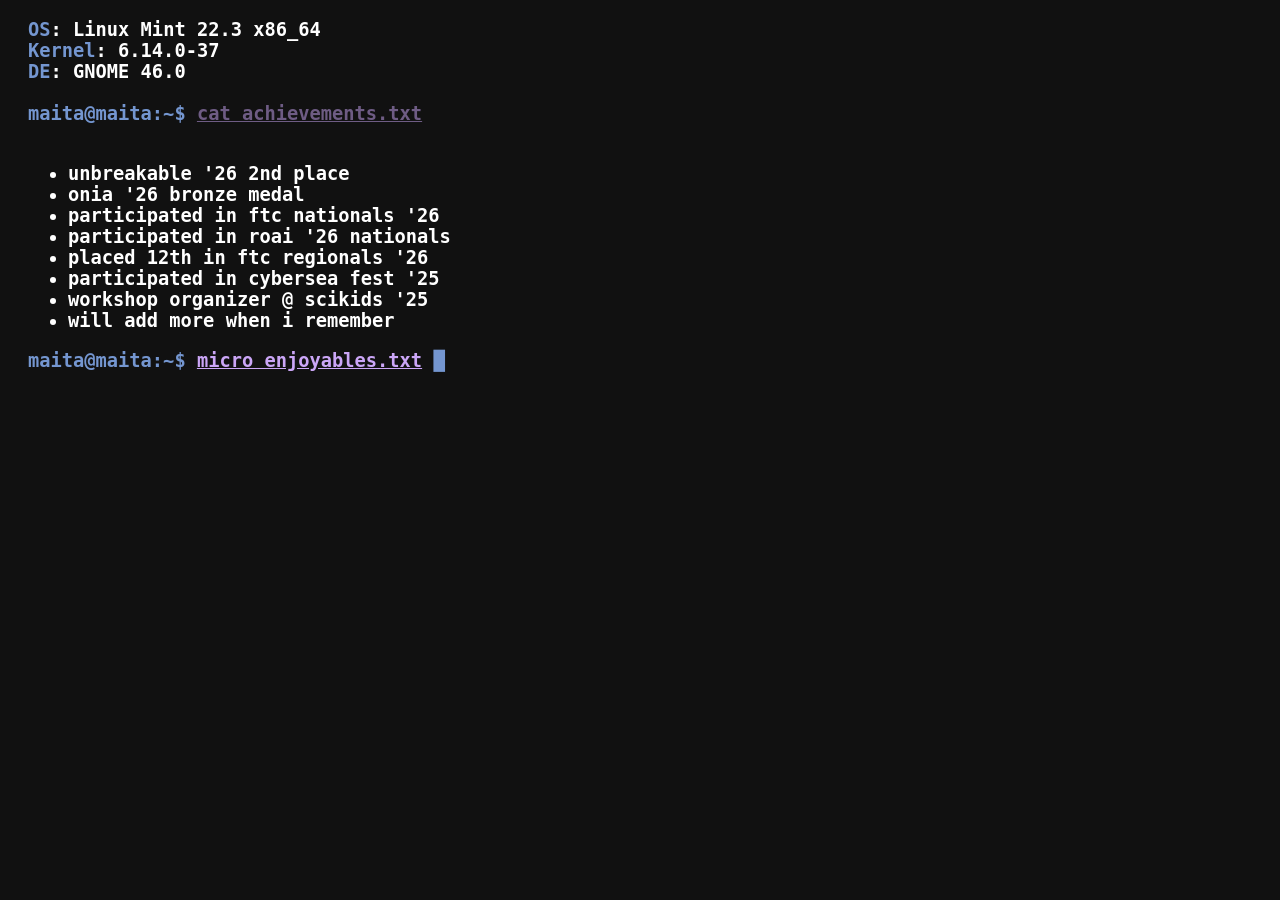
==== achievements.html @ 4137279d "oops more nixos mentions" ====
<!DOCTYPE html>
<html lang="en">
<head>
    <meta charset="UTF-8">
    <meta name="viewport" content="width=device-width, initial-scale=1.0">
    <title>maitable</title>
    <link rel="stylesheet" href="style.css">
    <script src="script.js" defer></script>
</head>
<body style="background-color: rgb(17, 17, 17); color: fff;">
    <div class="container">
        <h3><span class="nixos">OS</span>: Linux Mint 22.3 x86_64 <br>
            <span class="nixos">Kernel</span>: 6.14.0-37<br>
            <span class="nixos">DE</span>: GNOME 46.0<br><br>
            <span class="nixos">maita@maita:~$ </span> <a href="achievements.html" class="more_clickable">cat achievements.txt</a><br><br>
            <ul>
                <li>unbreakable '26 2nd place</li>
                <li>onia '26 bronze medal</li>
                <li>participated in ftc nationals '26</li>
                <li>participated in roai '26 nationals</li>
                <li>placed 12th in ftc regionals '26</li>
                <li>participated in cybersea fest '25 </li>
                <li>workshop organizer @ scikids '25</li>
                <li>will add more when i remember</li>
            </ul>
            <span class="nixos">maita@maita:~$ </span> <a href="enjoyables.html" class="more_clickable">micro enjoyables.txt</a>&nbsp;<span class="cursor"></span> <br>
        </h3>
    </div>

</body>

</html>
---- style.css ----
.container {
    max-width: 2000px;
    margin: 0 auto;
    padding: 0 20px;
    color: #ffffff;
    font-family: monospace, 'Lucida Sans', 'Lucida Sans Regular', 'Lucida Grande', 'Lucida Sans Unicode', Geneva, Verdana, sans-serif
}
.h1 {
    font-size: 2.5rem;
    font-weight: 700;
    color: #ffffff;
    margin-bottom: 16px;
}

.clickable{
    background-color: #cba6f7;
    color:black; 
}

.more_clickable{
    color: #cba6f7; 
}

.nixos {
    color: #7496d0;
}

.container.ul::before::before{
    content : '•';
}

.active {
    opacity: 0.5;
    pointer-events: none;
    cursor: default;
}

.cursor::after {
      content: '█';
      color: #7496d0;
      animation: blink 1s step-end infinite;
}

  @keyframes blink {
      50% { opacity: 0; }
}
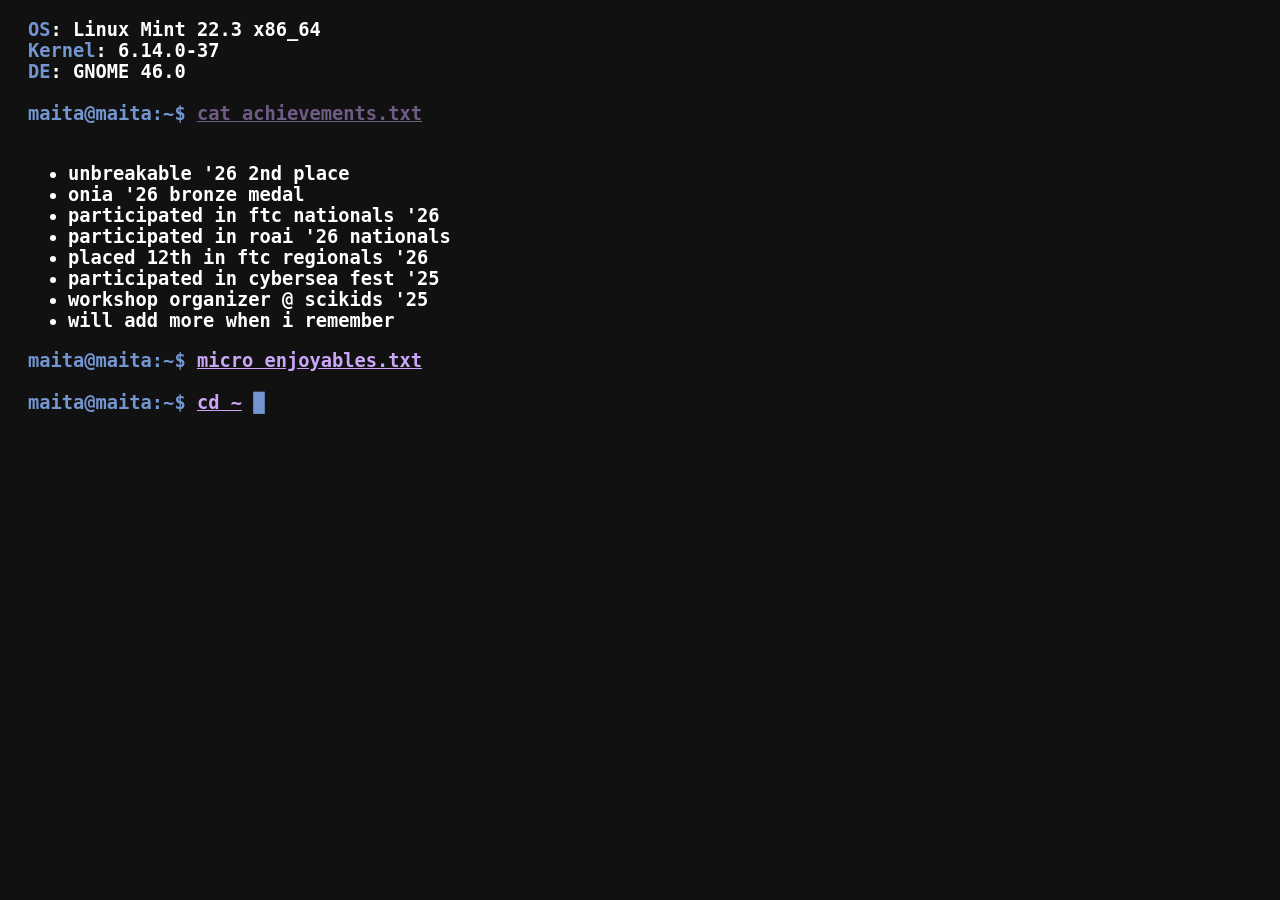
==== commit cfacda27: "link i do not like" ====
--- a/achievements.html
+++ b/achievements.html
@@ -23,7 +23,8 @@
                 <li>workshop organizer @ scikids '25</li>
                 <li>will add more when i remember</li>
             </ul>
-            <span class="nixos">maita@maita:~$ </span> <a href="enjoyables.html" class="more_clickable">micro enjoyables.txt</a>&nbsp;<span class="cursor"></span> <br>
+            <span class="nixos">maita@maita:~$ </span> <a href="enjoyables.html" class="more_clickable">micro enjoyables.txt</a><br><br>
+            <span class="nixos">maita@maita:~$ </span> <a href="intro.html" class="more_clickable">cd ~</a>&nbsp;<span class="cursor"></span> <br>
         </h3>
     </div>
 
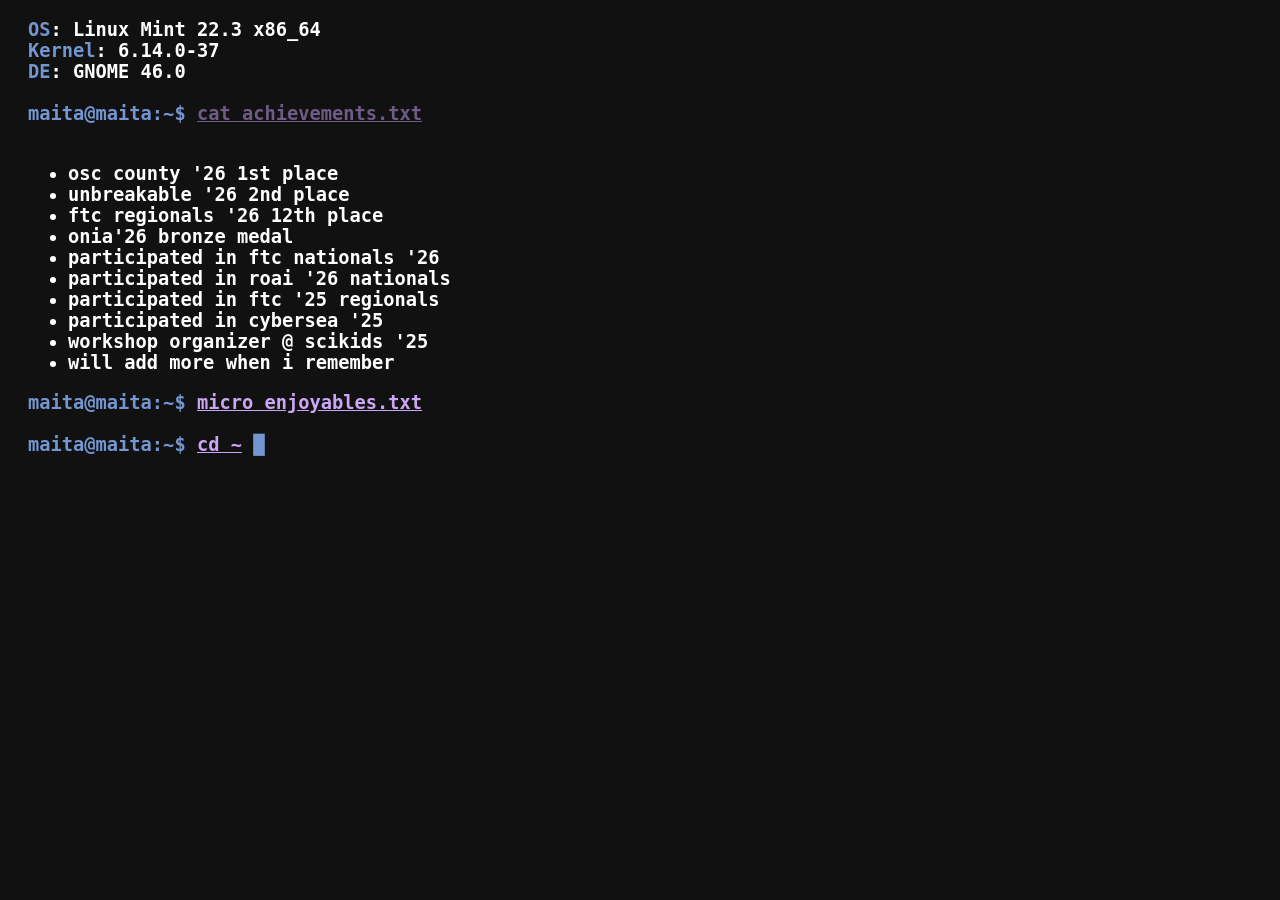
==== commit 226184b8: "render stuff from json and add emoji favicon" ====
--- a/achievements.html
+++ b/achievements.html
@@ -6,6 +6,7 @@
     <title>maitable</title>
     <link rel="stylesheet" href="style.css">
     <script src="script.js" defer></script>
+    <link rel="icon" href="data:image/svg+xml,<svg xmlns='http://www.w3.org/2000/svg' viewBox='0 0 100 100'><text y='.9em' font-size='90'>🐟</text></svg>">               
 </head>
 <body style="background-color: rgb(17, 17, 17); color: fff;">
     <div class="container">
@@ -14,14 +15,7 @@
             <span class="nixos">DE</span>: GNOME 46.0<br><br>
             <span class="nixos">maita@maita:~$ </span> <a href="achievements.html" class="more_clickable">cat achievements.txt</a><br><br>
             <ul>
-                <li>unbreakable '26 2nd place</li>
-                <li>onia '26 bronze medal</li>
-                <li>participated in ftc nationals '26</li>
-                <li>participated in roai '26 nationals</li>
-                <li>placed 12th in ftc regionals '26</li>
-                <li>participated in cybersea fest '25 </li>
-                <li>workshop organizer @ scikids '25</li>
-                <li>will add more when i remember</li>
+
             </ul>
             <span class="nixos">maita@maita:~$ </span> <a href="enjoyables.html" class="more_clickable">micro enjoyables.txt</a><br><br>
             <span class="nixos">maita@maita:~$ </span> <a href="intro.html" class="more_clickable">cd ~</a>&nbsp;<span class="cursor"></span> <br>
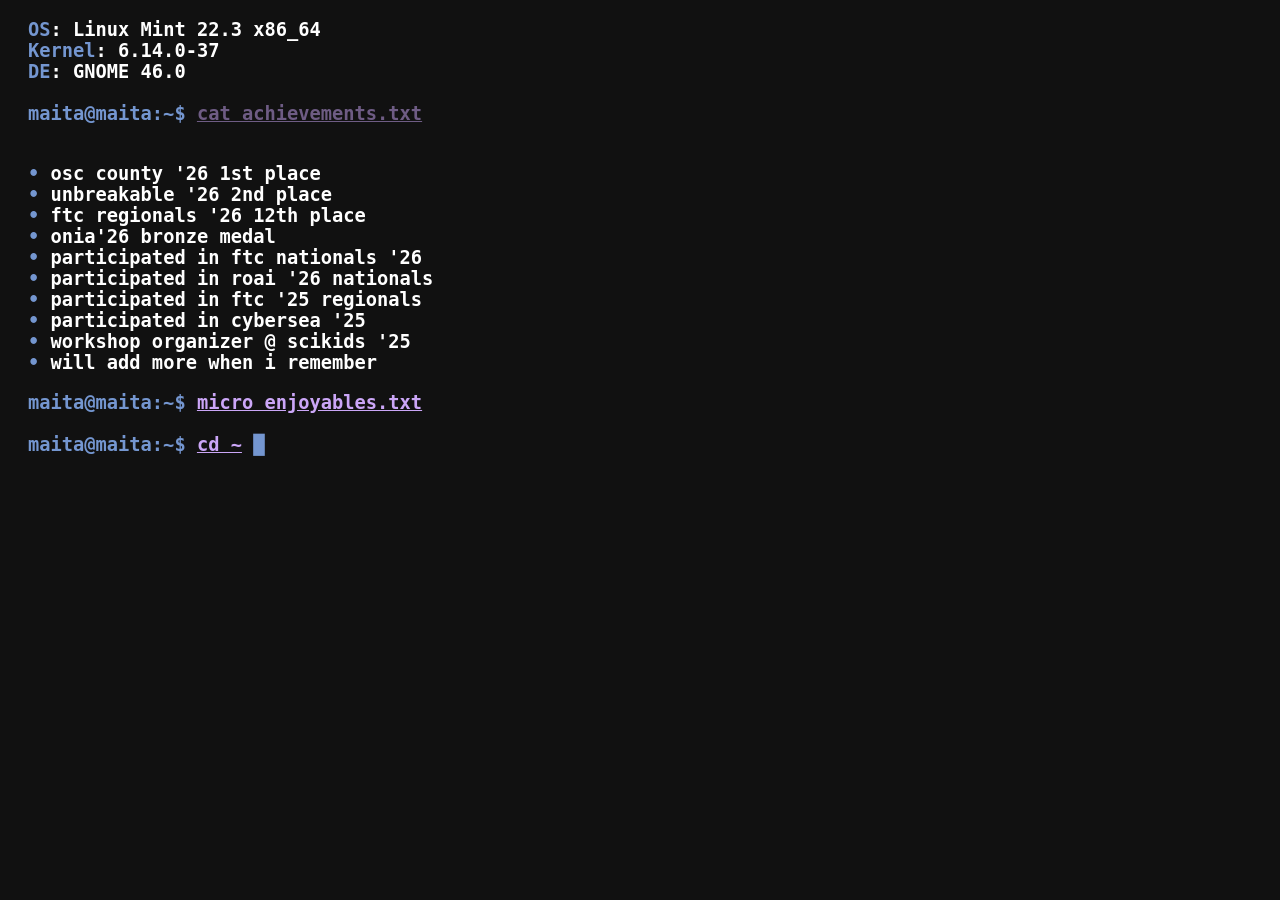
==== commit ee07e043: "ok" ====
--- a/achievements.html
+++ b/achievements.html
@@ -8,17 +8,18 @@
     <script src="script.js" defer></script>
     <link rel="icon" href="data:image/svg+xml,<svg xmlns='http://www.w3.org/2000/svg' viewBox='0 0 100 100'><text y='.9em' font-size='90'>🐟</text></svg>">               
 </head>
-<body style="background-color: rgb(17, 17, 17); color: fff;">
+<body>
     <div class="container">
-        <h3><span class="nixos">OS</span>: Linux Mint 22.3 x86_64 <br>
-            <span class="nixos">Kernel</span>: 6.14.0-37<br>
-            <span class="nixos">DE</span>: GNOME 46.0<br><br>
-            <span class="nixos">maita@maita:~$ </span> <a href="achievements.html" class="more_clickable">cat achievements.txt</a><br><br>
+        <h1 class="sr-only">achievements</h1>
+        <h3><span class="mint">OS</span>: Linux Mint 22.3 x86_64 <br>
+            <span class="mint">Kernel</span>: 6.14.0-37<br>
+            <span class="mint">DE</span>: GNOME 46.0<br><br>
+            <span class="mint">maita@maita:~$ </span> <a href="achievements.html" class="more_clickable">cat achievements.txt</a><br><br>
             <ul>
 
             </ul>
-            <span class="nixos">maita@maita:~$ </span> <a href="enjoyables.html" class="more_clickable">micro enjoyables.txt</a><br><br>
-            <span class="nixos">maita@maita:~$ </span> <a href="intro.html" class="more_clickable">cd ~</a>&nbsp;<span class="cursor"></span> <br>
+            <span class="mint">maita@maita:~$ </span> <a href="enjoyables.html" class="more_clickable">micro enjoyables.txt</a><br><br>
+            <span class="mint">maita@maita:~$ </span> <a href="intro.html" class="more_clickable">cd ~</a>&nbsp;<span class="cursor"></span> <br>
         </h3>
     </div>
 
--- a/style.css
+++ b/style.css
@@ -1,3 +1,8 @@
+body {
+    background-color: rgb(17, 17, 17);
+    color: #fff;
+}
+
 .container {
     max-width: 2000px;
     margin: 0 auto;
@@ -5,28 +10,39 @@
     color: #ffffff;
     font-family: monospace, 'Lucida Sans', 'Lucida Sans Regular', 'Lucida Grande', 'Lucida Sans Unicode', Geneva, Verdana, sans-serif
 }
-.h1 {
-    font-size: 2.5rem;
-    font-weight: 700;
-    color: #ffffff;
-    margin-bottom: 16px;
+.sr-only {
+    position: absolute;
+    width: 1px;
+    height: 1px;
+    padding: 0;
+    margin: -1px;
+    overflow: hidden;
+    clip: rect(0, 0, 0, 0);
+    white-space: nowrap;
+    border: 0;
 }
 
 .clickable{
     background-color: #cba6f7;
-    color:black; 
+    color:black;
 }
 
 .more_clickable{
-    color: #cba6f7; 
+    color: #cba6f7;
 }
 
-.nixos {
+.mint {
     color: #7496d0;
 }
 
-.container.ul::before::before{
-    content : '•';
+.container ul {
+    list-style: none;
+    padding-left: 0;
+}
+
+.container ul li::before {
+    content: '• ';
+    color: #7496d0;
 }
 
 .active {
@@ -43,4 +59,4 @@
 
   @keyframes blink {
       50% { opacity: 0; }
-}+}
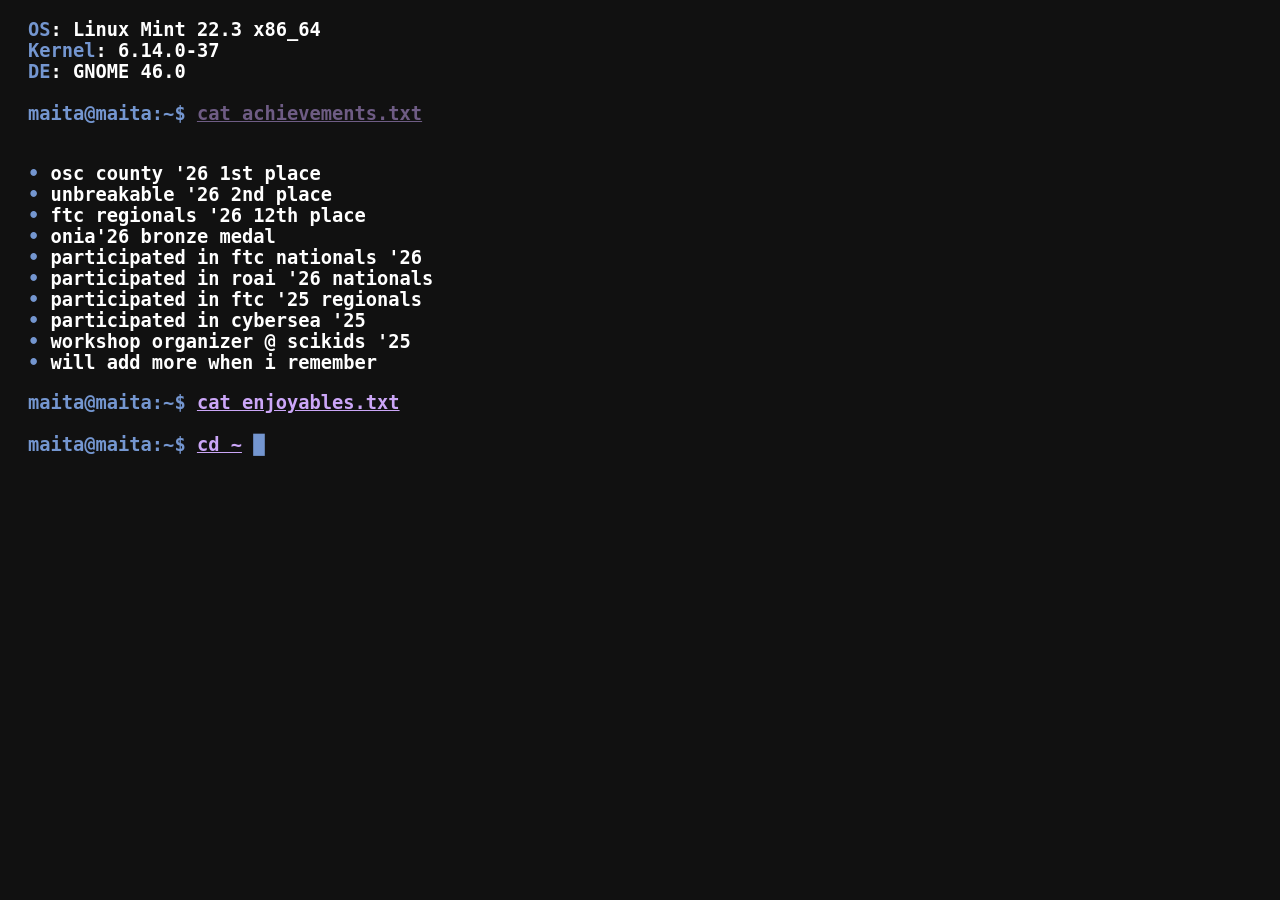
==== commit 768dadfa: "cat instead of micro" ====
--- a/achievements.html
+++ b/achievements.html
@@ -18,7 +18,7 @@
             <ul>
 
             </ul>
-            <span class="mint">maita@maita:~$ </span> <a href="enjoyables.html" class="more_clickable">micro enjoyables.txt</a><br><br>
+            <span class="mint">maita@maita:~$ </span> <a href="enjoyables.html" class="more_clickable">cat enjoyables.txt</a><br><br>
             <span class="mint">maita@maita:~$ </span> <a href="intro.html" class="more_clickable">cd ~</a>&nbsp;<span class="cursor"></span> <br>
         </h3>
     </div>
--- a/style.css
+++ b/style.css
@@ -4,8 +4,8 @@
 }
 
 .container {
-    max-width: 2000px;
-    margin: 0 auto;
+    max-width: 720px;
+    margin: 0;
     padding: 0 20px;
     color: #ffffff;
     font-family: monospace, 'Lucida Sans', 'Lucida Sans Regular', 'Lucida Grande', 'Lucida Sans Unicode', Geneva, Verdana, sans-serif
@@ -60,3 +60,9 @@
   @keyframes blink {
       50% { opacity: 0; }
 }
+
+@media (prefers-reduced-motion: reduce) {
+    .cursor::after {
+        animation: none;
+    }
+}
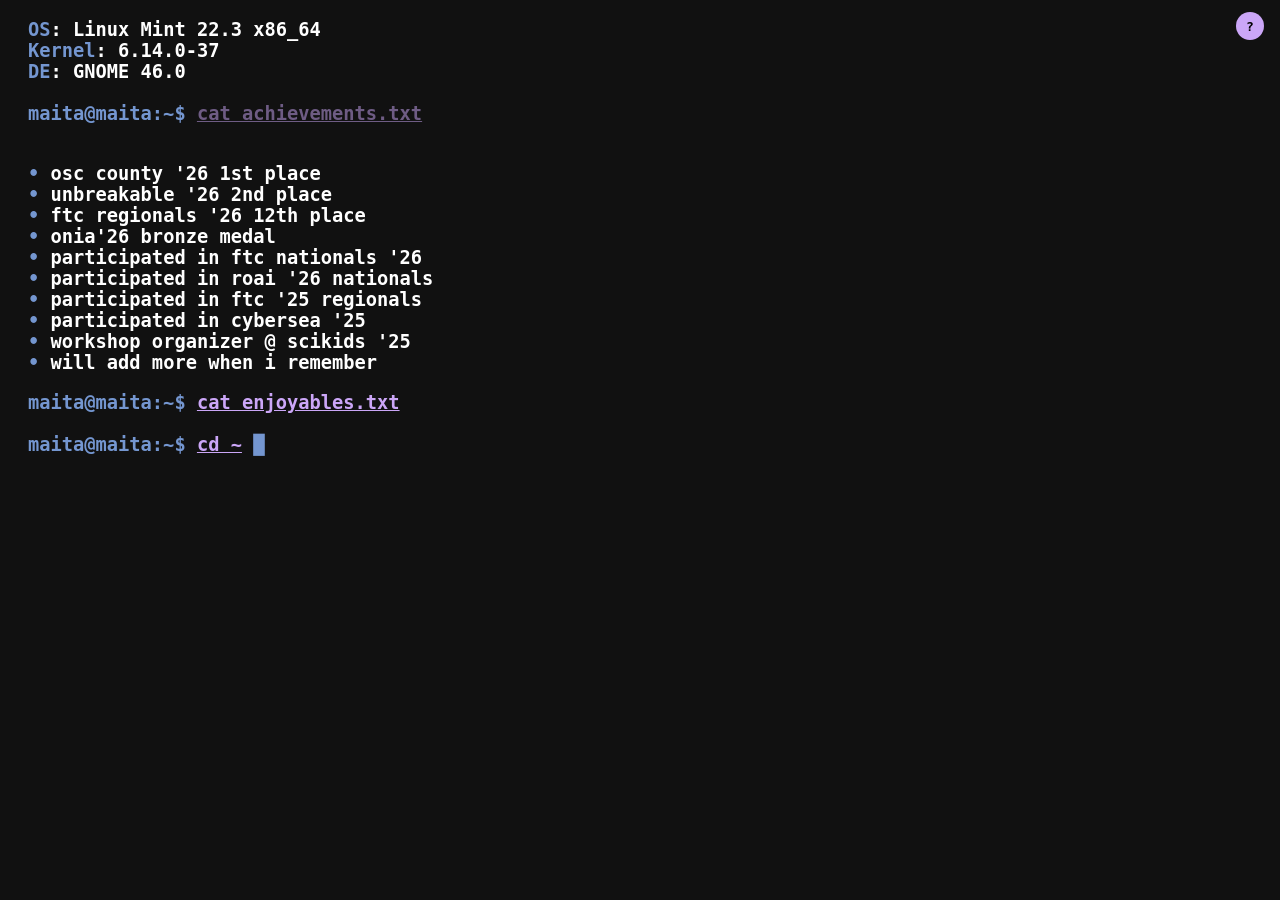
==== commit 8b9d0489: "?" ====
--- a/achievements.html
+++ b/achievements.html
@@ -9,6 +9,10 @@
     <link rel="icon" href="data:image/svg+xml,<svg xmlns='http://www.w3.org/2000/svg' viewBox='0 0 100 100'><text y='.9em' font-size='90'>🐟</text></svg>">               
 </head>
 <body>
+    <details class="help-menu">
+        <summary>?</summary>
+        <ul></ul>
+    </details>
     <div class="container">
         <h1 class="sr-only">achievements</h1>
         <h3><span class="mint">OS</span>: Linux Mint 22.3 x86_64 <br>
--- a/style.css
+++ b/style.css
@@ -66,3 +66,52 @@
         animation: none;
     }
 }
+
+.help-menu {
+    position: fixed;
+    top: 12px;
+    right: 16px;
+    font-family: monospace;
+}
+
+.help-menu summary {
+    cursor: pointer;
+    list-style: none;
+    width: 28px;
+    height: 28px;
+    border-radius: 50%;
+    display: grid;
+    place-items: center;
+    background: #cba6f7;
+    color: black;
+    font-weight: bold;
+    user-select: none;
+}
+
+.help-menu summary::-webkit-details-marker {
+    display: none;
+}
+
+.help-menu ul {
+    position: absolute;
+    right: 0;
+    margin-top: 8px;
+    background: #1a1a1a;
+    padding: 8px 12px;
+    border: 1px solid #7496d0;
+    list-style: none;
+    white-space: nowrap;
+}
+
+.help-menu ul li::before {
+    content: '';
+}
+
+.help-menu a {
+    color: #cba6f7;
+    text-decoration: none;
+}
+
+.help-menu a:hover {
+    text-decoration: underline;
+}
